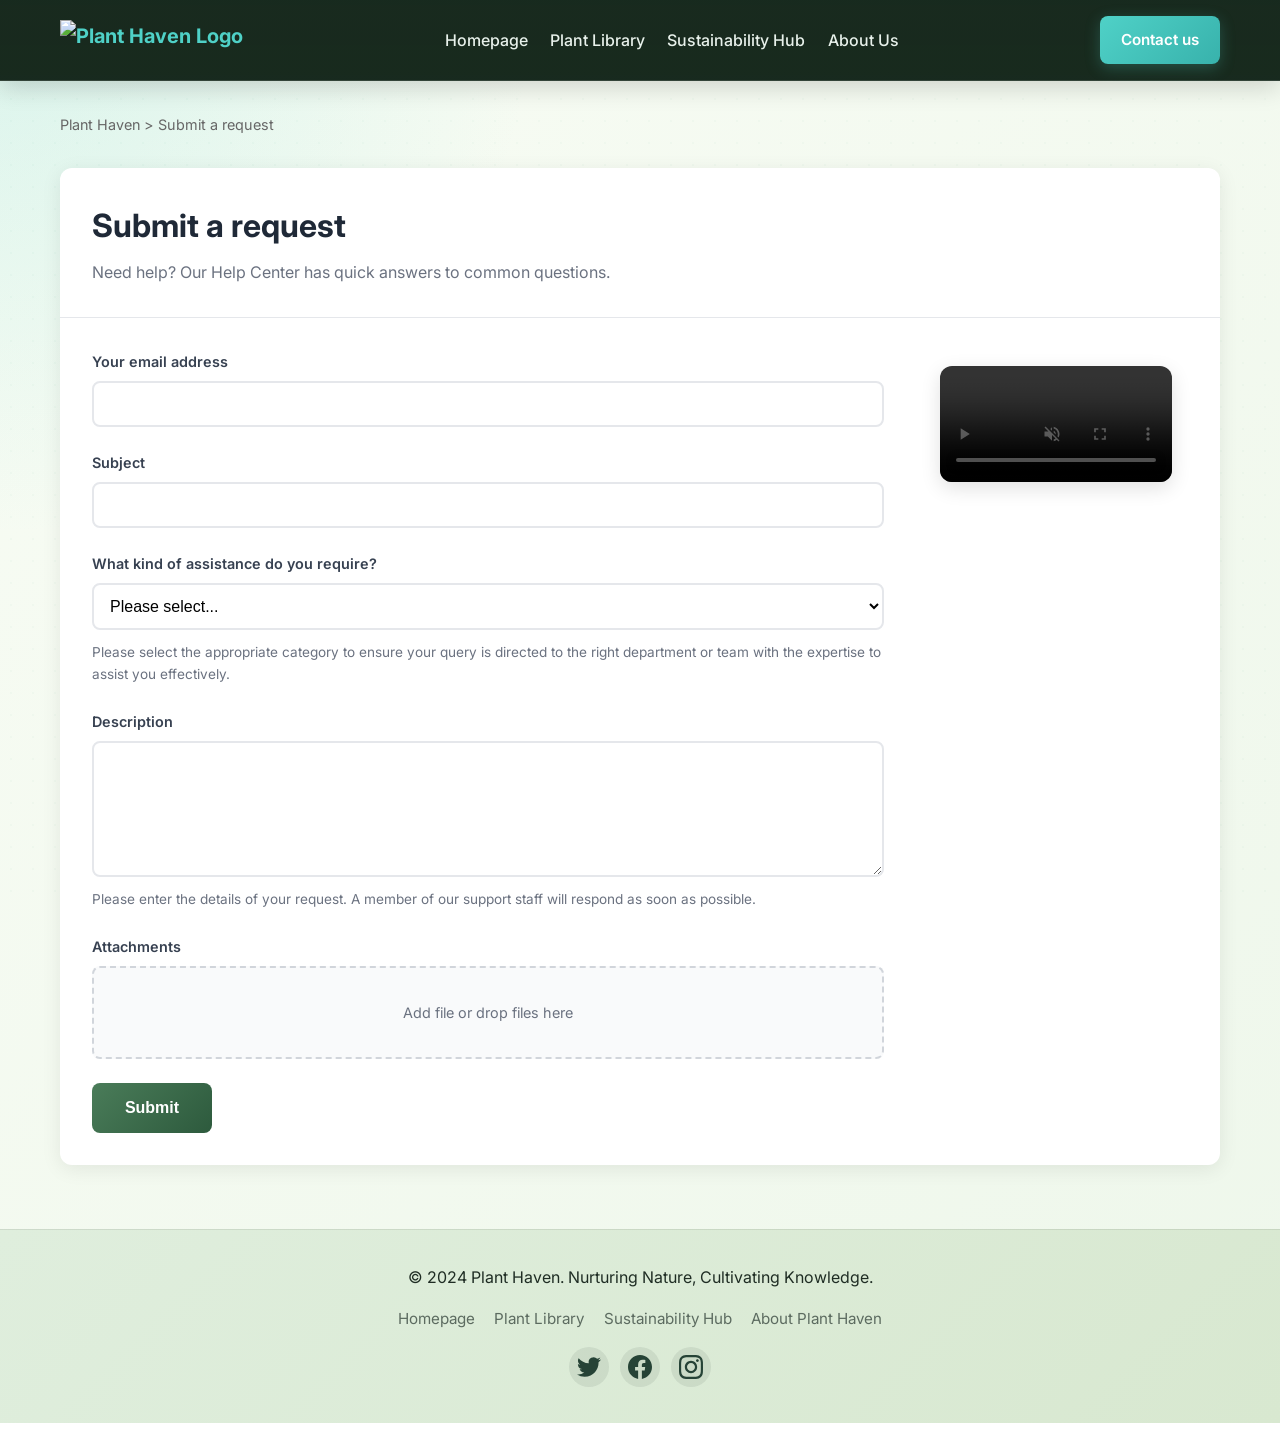
==== contact/Contact us.html @ d3af5647 "first commit" ====
<!DOCTYPE html>
<html lang="en">
<head>
    <meta charset="UTF-8">
    <meta name="viewport" content="width=device-width, initial-scale=1.0">
    <title>Contact Us - Plant Haven</title>
    <link rel="stylesheet" href="../assets/css/shared-style.css">
    <link rel="stylesheet" href="../assets/css/contact.css">
    <link href="https://fonts.googleapis.com/css2?family=Inter:wght@300;400;500;600;700&display=swap" rel="stylesheet">
</head>
<body>
   <!-- Header -->
    <header class="header">
        <div class="container">
                <div class="nav-brand">
                    <img src="../assets/images/logo.png" class="logo" height="40" alt="Plant Haven Logo" style="display:block;height:40px;" />
                </div>
            <nav class="nav-menu">
        <a href="../home/homepage.html" class="nav-link">Homepage</a>
        <a href="../plant library/plant-library.html" class="nav-link">Plant Library</a>
        <a href="../sustainable/sustainable.html" class="nav-link">Sustainability Hub</a>
        <a href="../about us/about us.html" class="nav-link">About Us</a>
      </nav>
      <a href="Contact us.html" class="contact-btn active">Contact us</a>
    </div>
  </header>

    <main class="main">
        <div class="container">
            <div class="breadcrumb">
                <span>Plant Haven</span> > <span>Submit a request</span>
            </div>

            <div class="form-container">
                <div class="form-header">
                    <h1>Submit a request</h1>
                    <p>Need help? Our Help Center has quick answers to common questions.</p>
                </div>

                <div class="form-content">
                    <div class="form-section">
                        <form class="contact-form">
                            <div class="form-group">
                                <label for="email">Your email address</label>
                                <input type="email" id="email" name="email" required>
                            </div>

                            <div class="form-group">
                                <label for="subject">Subject</label>
                                <input type="text" id="subject" name="subject" required>
                            </div>

                            <div class="form-group">
                                <label for="assistance">What kind of assistance do you require?</label>
                                <select id="assistance" name="assistance" required>
                                    <option value="">Please select...</option>
                                    <option value="general">General Inquiry</option>
                                    <option value="technical">Technical Support</option>
                                    <option value="billing">Billing Question</option>
                                    <option value="plant-care">Plant Care Advice</option>
                                    <option value="order">Order Support</option>
                                </select>
                                <p class="form-help">Please select the appropriate category to ensure your query is directed to the right department or team with the expertise to assist you effectively.</p>
                            </div>

                            <div class="form-group">
                                <label for="description">Description</label>
                                <textarea id="description" name="description" rows="6" required></textarea>
                                <p class="form-help">Please enter the details of your request. A member of our support staff will respond as soon as possible.</p>
                            </div>

                            <div class="form-group">
                                <label for="attachments">Attachments</label>
                                <div class="file-upload">
                                    <input type="file" id="attachments" name="attachments" multiple>
                                    <div class="file-upload-area">
                                        <span>Add file or drop files here</span>
                                    </div>
                                </div>
                            </div>

                            <button type="submit" class="submit-btn">Submit</button>
                        </form>
                    </div>

                    <div class="image-section">
                        <video src="2.mp4" height="600" width="600" controls autoplay loop muted>
                            Your browser does not support the video tag.
                        </video>
                    </div>
                </div>
            </div>
        </div>
    </main>

   <footer class="footer">
        <div class="container">
            <div class="footer-content">
                <p class="footer-copyright">© 2024 Plant Haven. Nurturing Nature, Cultivating Knowledge.</p>
                <nav class="footer-nav">
                    <a href="../home/homepage.html" class="footer-link">Homepage</a>
                    <a href="../plant library/plant-library.html" class="footer-link">Plant Library</a>
                    <a href="../sustainable/sustainable.html" class="footer-link">Sustainability Hub</a>
                    <a href="../about us/about us.html" class="footer-link">About Plant Haven</a>
                </nav>
                   <div class="social-links">
                    <a href="#" class="social-link" aria-label="Twitter">
                        <svg width="24" height="24" viewBox="0 0 24 24" fill="currentColor">
                            <path d="M23.953 4.57a10 10 0 01-2.825.775 4.958 4.958 0 002.163-2.723c-.951.555-2.005.959-3.127 1.184a4.92 4.92 0 00-8.384 4.482C7.69 8.095 4.067 6.13 1.64 3.162a4.822 4.822 0 00-.666 2.475c0 1.71.87 3.213 2.188 4.096a4.904 4.904 0 01-2.228-.616v.06a4.923 4.923 0 003.946 4.827 4.996 4.996 0 01-2.212.085 4.936 4.936 0 004.604 3.417 9.867 9.867 0 01-6.102 2.105c-.39 0-.779-.023-1.17-.067a13.995 13.995 0 007.557 2.209c9.053 0 13.998-7.496 13.998-13.985 0-.21 0-.42-.015-.63A9.935 9.935 0 0024 4.59z"/>
                        </svg>
                    </a>
                    <a href="#" class="social-link" aria-label="Facebook">
                        <svg width="24" height="24" viewBox="0 0 24 24" fill="currentColor">
                            <path d="M24 12.073c0-6.627-5.373-12-12-12s-12 5.373-12 12c0 5.99 4.388 10.954 10.125 11.854v-8.385H7.078v-3.47h3.047V9.43c0-3.007 1.792-4.669 4.533-4.669 1.312 0 2.686.235 2.686.235v2.953H15.83c-1.491 0-1.956.925-1.956 1.874v2.25h3.328l-.532 3.47h-2.796v8.385C19.612 23.027 24 18.062 24 12.073z"/>
                        </svg>
                    </a>
                    <a href="#" class="social-link" aria-label="Instagram">
                        <svg width="24" height="24" viewBox="0 0 24 24" fill="currentColor">
                            <path d="M12 2.163c3.204 0 3.584.012 4.85.07 3.252.148 4.771 1.691 4.919 4.919.058 1.265.069 1.645.069 4.849 0 3.205-.012 3.584-.069 4.849-.149 3.225-1.664 4.771-4.919 4.919-1.266.058-1.644.07-4.85.07-3.204 0-3.584-.012-4.849-.07-3.26-.149-4.771-1.699-4.919-4.92-.058-1.265-.07-1.644-.07-4.849 0-3.204.013-3.583.07-4.849.149-3.227 1.664-4.771 4.919-4.919 1.266-.057 1.645-.069 4.849-.069zm0-2.163c-3.259 0-3.667.014-4.947.072-4.358.2-6.78 2.618-6.98 6.98-.059 1.281-.073 1.689-.073 4.948 0 3.259.014 3.668.072 4.948.2 4.358 2.618 6.78 6.98 6.98 1.281.058 1.689.072 4.948.072 3.259 0 3.668-.014 4.948-.072 4.354-.2 6.782-2.618 6.979-6.98.059-1.28.073-1.689.073-4.948 0-3.259-.014-3.667-.072-4.947-.196-4.354-2.617-6.78-6.979-6.98-1.281-.059-1.69-.073-4.949-.073zm0 5.838c-3.403 0-6.162 2.759-6.162 6.162s2.759 6.163 6.162 6.163 6.162-2.759 6.162-6.163c0-3.403-2.759-6.162-6.162-6.162zm0 10.162c-2.209 0-4-1.79-4-4 0-2.209 1.791-4 4-4s4 1.791 4 4c0 2.21-1.791 4-4 4zm6.406-11.845c-.796 0-1.441.645-1.441 1.44s.645 1.44 1.441 1.44c.795 0 1.439-.645 1.439-1.44s-.644-1.44-1.439-1.44z"/>
                        </svg>
                    </a>
                </div>
            </div>
        </div>
    </footer>

    <script src="script.js"></script>
</body>
</html>
---- assets/css/shared-style.css ----
:root {
  --green-900: #123b2a;
  --green-700: #198a66;
  --green-500: #4fd1c7;
  --header-color: #182A1E;
  --green-100: #d9ead3;
  --text: #1f2d24;
  --muted: #5c6b60;
  --white: #ffffff;
}

* {
  box-sizing: border-box;
}

body {
  margin: 0;
  font-family: 'Inter', 'Segoe UI', Roboto, Arial, sans-serif;
  line-height: 1.6;
  color: var(--text);
  background:
    radial-gradient(circle at top left, rgba(79, 209, 199, 0.18), transparent 28%),
    linear-gradient(135deg, #f8fcf4 0%, #eef7eb 100%);
  position: relative;
  overflow-x: hidden;
}

body::before {
  content: "";
  position: fixed;
  inset: 0;
  background-image: radial-gradient(rgba(25, 138, 102, 0.08) 1px, transparent 1px);
  background-size: 22px 22px;
  opacity: 0.35;
  pointer-events: none;
  z-index: -1;
}

a {
  color: inherit;
  text-decoration: none;
}

img {
  max-width: 100%;
  display: block;
}

.container {
  max-width: 1200px;
  margin: 0 auto;
  padding: 0 20px;
}

.header,
.site-header {
  background: var(--header-color);
  background-image: linear-gradient(180deg, rgba(24,42,30,0.98) 0%, rgba(24,42,30,0.95) 100%);
  color: var(--white);
  position: sticky;
  top: 0;
  z-index: 100;
  box-shadow: 0 6px 24px rgba(0, 0, 0, 0.16);
  border-bottom: 1px solid rgba(255, 255, 255, 0.12);
}

.header .container,
.header-inner {
  display: flex;
  align-items: center;
  justify-content: space-between;
  gap: 1rem;
  padding: 1rem 20px;
}

/* Unified header sizing and colors (enforces consistent header height, logo and nav text)
   Applies to both .header and .site-header variants used across pages */
.header,
.site-header {
  --header-min-height: 64px;
}

.header .container,
.header-inner {
  min-height: var(--header-min-height);
  padding: 1rem 20px;
}

.nav-brand img,
.logo {
  height: 40px;
  width: auto;
  display: block;
}

.nav-link,
.main-nav a {
  color: #e8f1eb;
  font-weight: 600;
  font-size: 1rem; /* unified nav text size */
  line-height: 1.2;
}

.contact-btn {
  font-size: 0.95rem;
  padding: 0.7rem 1.2rem;
}

.nav-brand {
  display: flex;
  align-items: center;
  gap: 0.75rem;
  color: var(--green-500);
  font-weight: 700;
  font-size: 1.25rem;
}

.nav-menu,
.main-nav ul {
  display: flex;
  align-items: center;
  gap: 1.4rem;
  flex-wrap: wrap;
  list-style: none;
  margin: 0;
  padding: 0;
}

.nav-link,
.main-nav a {
  color: #e8f1eb;
  font-weight: 500;
  transition: color 0.3s ease;
  position: relative;
  padding: 0.5rem 0;
}

.nav-link::after,
.main-nav a::after {
  content: '';
  position: absolute;
  bottom: 0;
  left: 0;
  width: 0;
  height: 2px;
  background: linear-gradient(90deg, var(--green-500), #81e6b4);
  transition: width 0.3s ease;
}

.nav-link:hover::after,
.nav-link.active::after,
.main-nav a:hover::after,
.main-nav a.active::after {
  width: 100%;
}

.nav-link:hover,
.nav-link.active,
.main-nav a:hover,
.main-nav a.active {
  color: var(--green-500);
}

.contact-btn {
  background: linear-gradient(135deg, var(--green-500), #38b2ac);
  color: white;
  padding: 0.75rem 1.3rem;
  border-radius: 8px;
  font-weight: 600;
  box-shadow: 0 4px 15px rgba(79, 209, 199, 0.25);
  transition: transform 0.2s ease, box-shadow 0.2s ease;
}

.contact-btn:hover {
  transform: translateY(-2px);
  box-shadow: 0 8px 20px rgba(79, 209, 199, 0.32);
}

.footer {
  background: linear-gradient(135deg, #dfeedd 0%, #d8e8d0 100%);
  padding: 2.2rem 0;
  margin-top: 2rem;
  border-top: 1px solid rgba(0, 0, 0, 0.08);
}

.social-links {
  display: flex;
  gap: 0.7rem;
}

.social-link {
  display: inline-flex;
  align-items: center;
  justify-content: center;
  width: 40px;
  height: 40px;
  border-radius: 50%;
  background: rgba(18, 35, 26, 0.08);
  color: #264336;
  transition: transform 0.2s ease, background 0.2s ease;
}

.social-link:hover {
  transform: translateY(-2px);
  background: rgba(79, 209, 199, 0.22);
}

.footer-content {
  display: flex;
  flex-direction: column;
  align-items: center;
  gap: 1rem;
  text-align: center;
}

.footer-nav {
  display: flex;
  gap: 1.2rem;
  flex-wrap: wrap;
  justify-content: center;
}

.footer-link,
.footer-text {
  color: var(--muted);
  font-size: 0.95rem;
}

.footer-link:hover {
  color: var(--green-700);
}

@media (max-width: 768px) {
  .header .container,
  .header-inner {
    flex-direction: column;
    align-items: flex-start;
  }

  .nav-menu,
  .main-nav ul {
    gap: 0.8rem 1rem;
  }
}
---- assets/css/contact.css ----
/* Reset and Base Styles */
* {
    margin: 0;
    padding: 0;
    box-sizing: border-box;
}

/* Main Content */
.main {
    flex: 1;
    padding: 2rem 0;
}

.breadcrumb {
    color: #666;
    margin-bottom: 2rem;
    font-size: 0.9rem;
}

.form-container {
    background: white;
    border-radius: 12px;
    box-shadow: 0 4px 20px rgba(0, 0, 0, 0.08);
    overflow: hidden;
}

.form-header {
    padding: 2rem;
    border-bottom: 1px solid #e5e7eb;
}

.form-header h1 {
    font-size: 2rem;
    font-weight: 700;
    color: #1f2937;
    margin-bottom: 0.5rem;
}

.form-header p {
    color: #6b7280;
    font-size: 1rem;
}

.form-content {
    display: grid;
    /* give the form more space: larger left column for form, smaller right column for video */
    grid-template-columns: 3fr 1fr;
    gap: 2.5rem;
    padding: 2rem;
    align-items: start;
}

/* Form Styles */
.contact-form {
    display: flex;
    flex-direction: column;
    gap: 1.5rem;
}

.form-group {
    display: flex;
    flex-direction: column;
    gap: 0.5rem;
}

.form-group label {
    font-weight: 600;
    color: #374151;
    font-size: 0.9rem;
}

.form-group input,
.form-group select,
.form-group textarea {
    padding: 0.75rem;
    border: 2px solid #e5e7eb;
    border-radius: 8px;
    font-size: 1rem;
    transition: all 0.3s ease;
    background-color: white;
}

.form-group input:focus,
.form-group select:focus,
.form-group textarea:focus {
    outline: none;
    border-color: #4a7c59;
    box-shadow: 0 0 0 3px rgba(74, 124, 89, 0.1);
}

.form-group textarea {
    resize: vertical;
    min-height: 120px;
}

.form-help {
    font-size: 0.85rem;
    color: #6b7280;
    margin-top: 0.25rem;
}

/* File Upload */
.file-upload {
    position: relative;
}

.file-upload input[type="file"] {
    position: absolute;
    opacity: 0;
    width: 100%;
    height: 100%;
    cursor: pointer;
}

.file-upload-area {
    border: 2px dashed #d1d5db;
    border-radius: 8px;
    padding: 2rem;
    text-align: center;
    background-color: #f9fafb;
    transition: all 0.3s ease;
    cursor: pointer;
}

.file-upload-area:hover {
    border-color: #4a7c59;
    background-color: #f0f9f4;
}

.file-upload-area span {
    color: #6b7280;
    font-size: 0.9rem;
}

/* Submit Button */
.submit-btn {
    background: linear-gradient(135deg, #4a7c59, #2d5a3d);
    color: white;
    border: none;
    padding: 1rem 2rem;
    border-radius: 8px;
    font-size: 1rem;
    font-weight: 600;
    cursor: pointer;
    transition: all 0.3s ease;
    align-self: flex-start;
    min-width: 120px;
}

.submit-btn:hover {
    transform: translateY(-2px);
    box-shadow: 0 4px 15px rgba(74, 124, 89, 0.3);
}

.submit-btn:active {
    transform: translateY(0);
}

/* Image Section */
.image-section {
    display: flex;
    align-items: center;
    justify-content: flex-end; /* push video to the right side */
    padding: 1rem;
}

.image-section video,
.image-section .contact-image {
    max-width: 100%;
    height: auto;
    border-radius: 12px;
    box-shadow: 0 6px 20px rgba(0, 0, 0, 0.12);
    display: block;
}

/* ensure the video doesn't exceed its column width */
.image-section video {
    width: 100%;
    max-width: 560px;
}


/* Responsive Design */
@media (max-width: 768px) {
    .header .container {
        flex-direction: column;
        gap: 1rem;
        text-align: center;
    }

    .nav {
        justify-content: center;
    }

    .form-content {
        grid-template-columns: 1fr;
        gap: 1rem;
    }

    .image-section {
        order: -1;
    }

    .contact-image {
        max-width: 200px;
    }

    .footer-nav {
        flex-direction: column;
        gap: 1rem;
    }

    .form-header h1 {
        font-size: 1.5rem;
    }

    .container {
        padding: 0 15px;
    }
}

@media (max-width: 480px) {
    .form-content {
        padding: 1rem;
    }

    .form-header {
        padding: 1.5rem;
    }

    .submit-btn {
        width: 100%;
    }
}

/* Focus and accessibility improvements */
.nav-link:focus,
.footer-link:focus,
.submit-btn:focus {
    outline: 2px solid #4a7c59;
    outline-offset: 2px;
}

/* Smooth scrolling */
html {
    scroll-behavior: smooth;
}

/* Loading animation for form submission */
.submit-btn.loading {
    opacity: 0.7;
    cursor: not-allowed;
}

.submit-btn.loading::after {
    content: '';
    display: inline-block;
    width: 16px;
    height: 16px;
    border: 2px solid transparent;
    border-top: 2px solid white;
    border-radius: 50%;
    animation: spin 1s linear infinite;
    margin-left: 8px;
}

@keyframes spin {
    0% { transform: rotate(0deg); }
    100% { transform: rotate(360deg); }
}
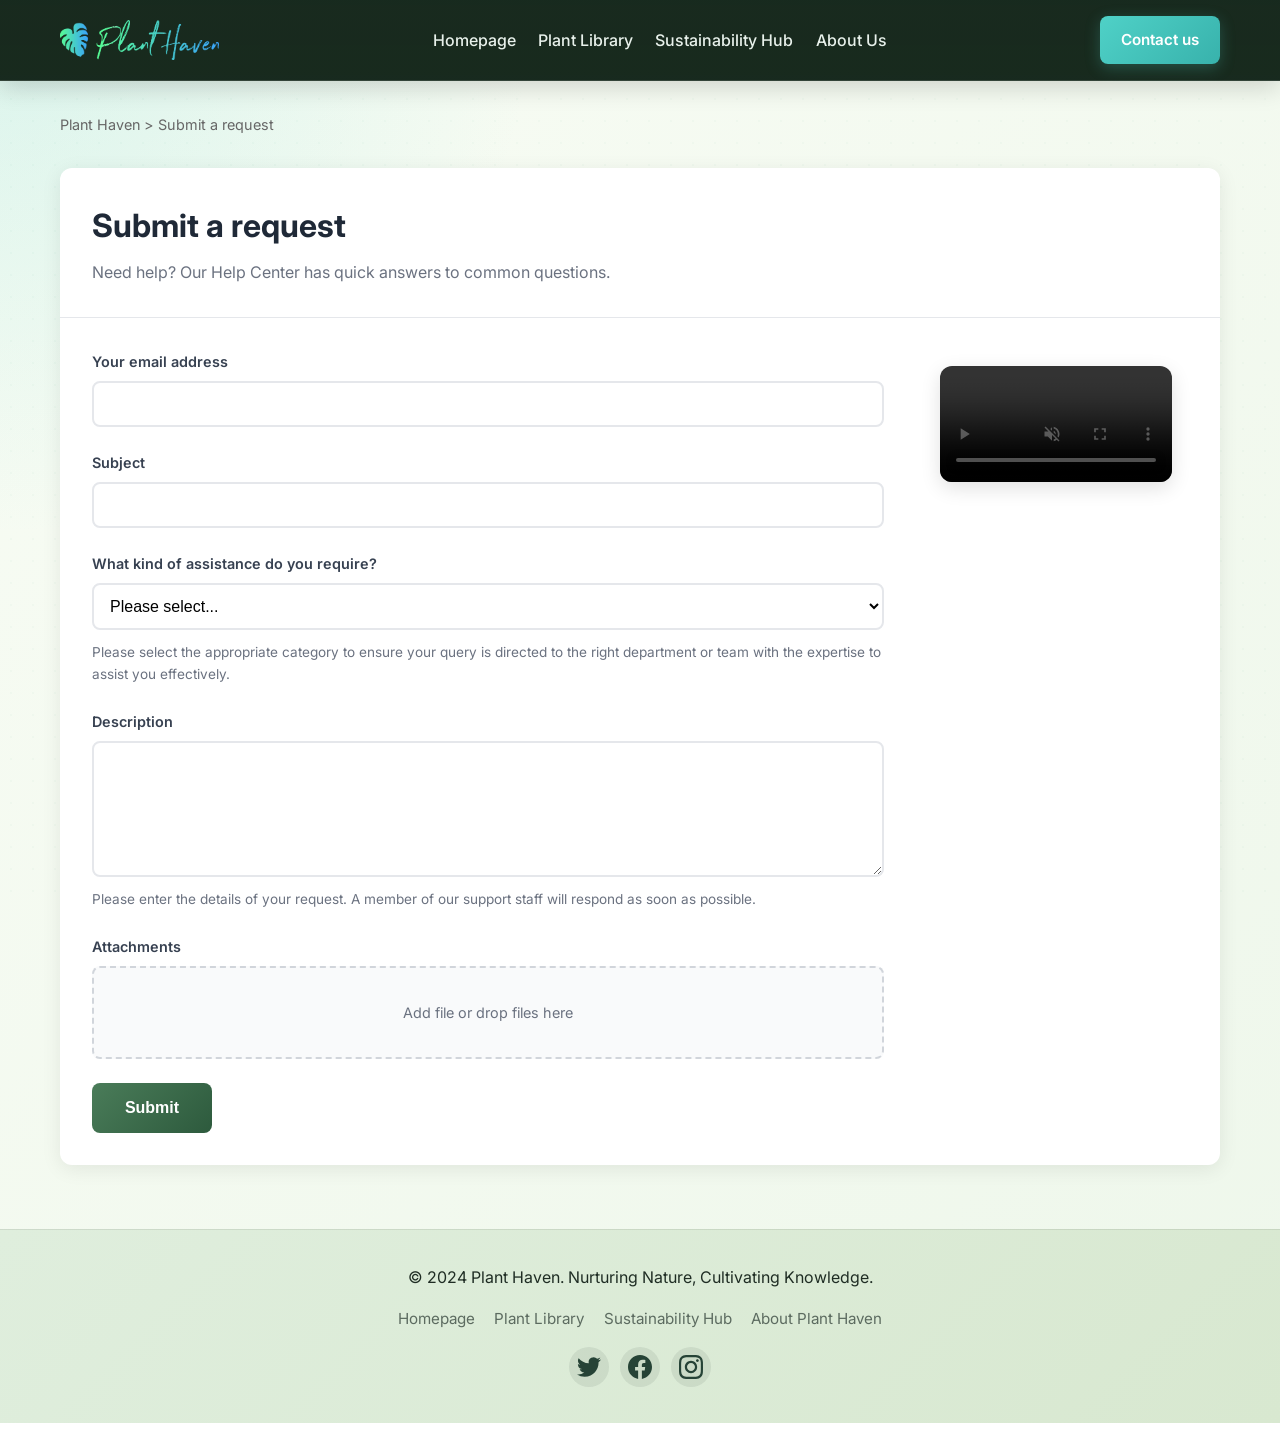
==== commit c8cef2aa: "Update mobile header and responsive styles" ====
--- a/contact/Contact us.html
+++ b/contact/Contact us.html
@@ -13,7 +13,7 @@
     <header class="header">
         <div class="container">
                 <div class="nav-brand">
-                    <img src="../assets/images/logo.png" class="logo" height="40" alt="Plant Haven Logo" style="display:block;height:40px;" />
+                    <img src="logo.png" class="logo" height="40" alt="Plant Haven Logo" style="display:block;height:40px;" />
                 </div>
             <nav class="nav-menu">
         <a href="../home/homepage.html" class="nav-link">Homepage</a>
--- a/assets/css/shared-style.css
+++ b/assets/css/shared-style.css
@@ -91,6 +91,11 @@
   height: 40px;
   width: auto;
   display: block;
+  object-fit: contain;
+}
+
+.nav-brand {
+  flex-shrink: 0;
 }
 
 .nav-link,
